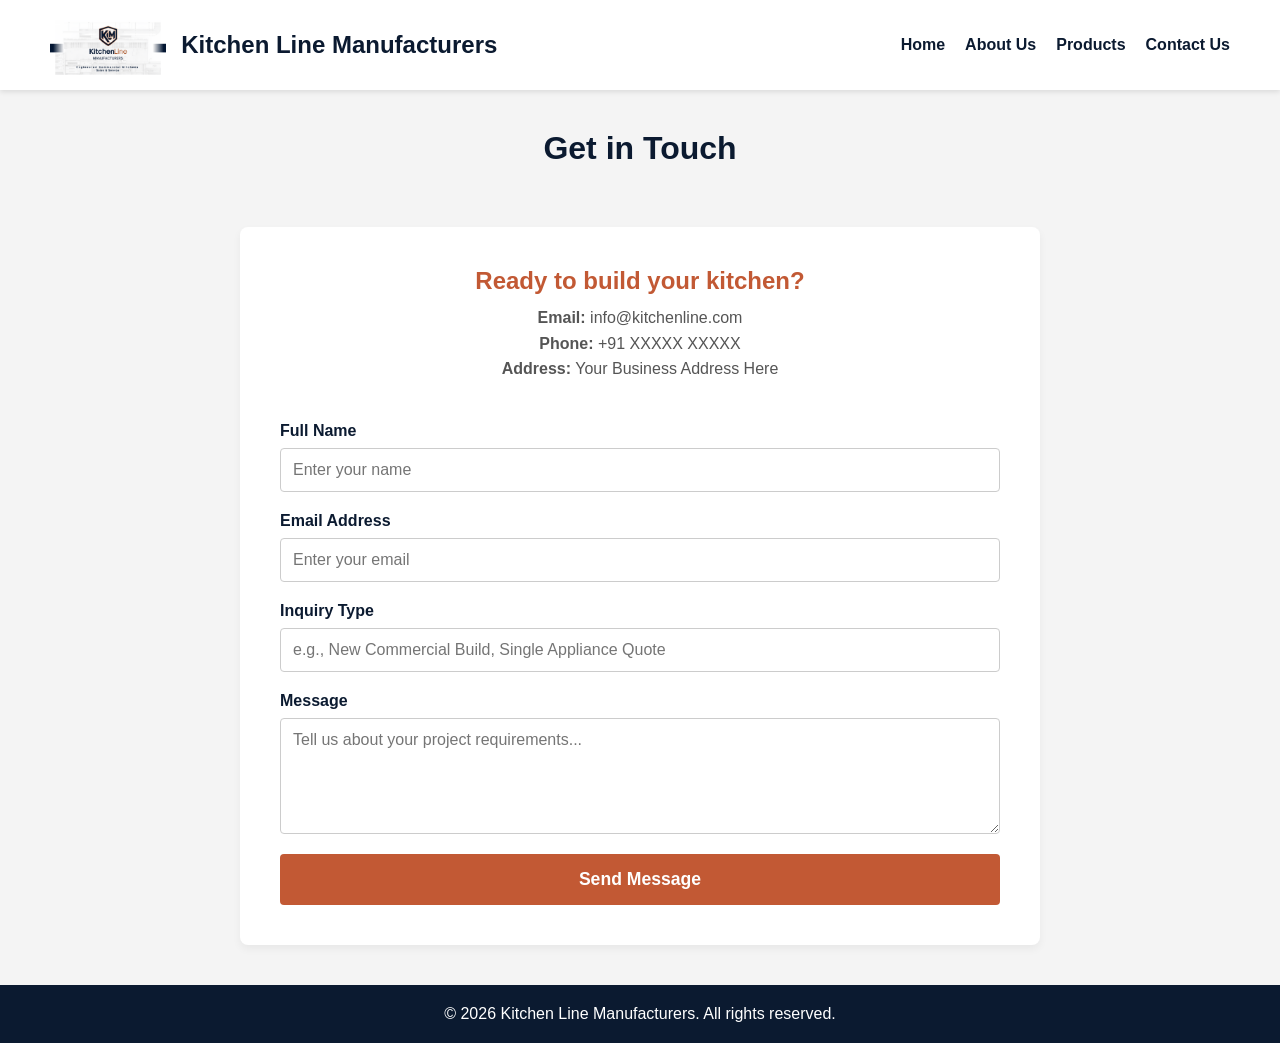
==== contact.html @ 12106828 "Finalizing core website and estimator" ====
<!DOCTYPE html>
<html lang="en">
<head>
    <meta charset="UTF-8">
    <meta name="viewport" content="width=device-width, initial-scale=1.0">
    <title>Contact Us | Kitchen Line Manufacturers</title>
    <link rel="stylesheet" href="assets/css/style.css">
    
    <!-- Specific CSS for the Contact Form layout -->
    <style>
        .contact-container {
            max-width: 800px;
            margin: 40px auto;
            padding: 40px;
            background-color: var(--white);
            border-radius: 8px;
            box-shadow: 0 4px 8px rgba(0,0,0,0.05);
        }
        .contact-info {
            text-align: center;
            margin-bottom: 40px;
        }
        .contact-info h2 {
            color: var(--copper);
            margin-bottom: 10px;
        }
        .contact-info p {
            color: #555;
            line-height: 1.6;
        }
        .form-group {
            margin-bottom: 20px;
        }
        .form-group label {
            display: block;
            margin-bottom: 8px;
            color: var(--navy-blue);
            font-weight: 600;
        }
        .form-group input, .form-group textarea {
            width: 100%;
            padding: 12px;
            border: 1px solid #ccc;
            border-radius: 4px;
            font-family: inherit;
            font-size: 1rem;
        }
        .form-group textarea {
            resize: vertical;
        }
        .submit-btn {
            background-color: var(--copper);
            color: var(--white);
            padding: 15px;
            border: none;
            border-radius: 4px;
            cursor: pointer;
            font-size: 1.1rem;
            font-weight: bold;
            width: 100%;
            transition: background-color 0.3s ease;
        }
        .submit-btn:hover {
            background-color: #a04526;
        }
    </style>
</head>
<body>

    <!-- NAVIGATION BAR -->
    <header>
        <div class="logo-container">
            <img src="assets/images/logo.png" alt="Kitchen Line Logo" class="logo">
            <h2>Kitchen Line Manufacturers</h2>
        </div>
        <nav>
            <ul>
                <li><a href="index.html">Home</a></li>
                <li><a href="about.html">About Us</a></li>
                <li><a href="services.html">Products</a></li> 
                <li><a href="contact.html">Contact Us</a></li>
            </ul>
        </nav>
    </header>

    <main>
        <h1 class="page-title">Get in Touch</h1>
        
        <div class="contact-container">
            <!-- Contact Information -->
            <div class="contact-info">
                <h2>Ready to build your kitchen?</h2>
                <p><strong>Email:</strong> info@kitchenline.com</p>
                <p><strong>Phone:</strong> +91 XXXXX XXXXX</p>
                <p><strong>Address:</strong> Your Business Address Here</p>
            </div>

            <!-- Contact Form -->
            <form action="#" method="POST">
                <div class="form-group">
                    <label for="name">Full Name</label>
                    <input type="text" id="name" name="name" placeholder="Enter your name" required>
                </div>
                
                <div class="form-group">
                    <label for="email">Email Address</label>
                    <input type="email" id="email" name="email" placeholder="Enter your email" required>
                </div>

                <div class="form-group">
                    <label for="subject">Inquiry Type</label>
                    <input type="text" id="subject" name="subject" placeholder="e.g., New Commercial Build, Single Appliance Quote">
                </div>

                <div class="form-group">
                    <label for="message">Message</label>
                    <textarea id="message" name="message" rows="5" placeholder="Tell us about your project requirements..." required></textarea>
                </div>

                <button type="submit" class="submit-btn">Send Message</button>
            </form>
        </div>
    </main>

    <!-- FOOTER -->
    <footer>
        <p>&copy; 2026 Kitchen Line Manufacturers. All rights reserved.</p>
    </footer>

    <script src="assets/js/script.js"></script>
</body>
</html>
---- assets/css/style.css ----
/* --- COLOR PALETTE & RESET --- */
:root {
    --navy-blue: #0b1a30;
    --copper: #c25934;
    --light-bg: #f4f4f4;
    --white: #ffffff;
    --dark-text: #333333;
}

* {
    margin: 0;
    padding: 0;
    box-sizing: border-box;
    font-family: 'Segoe UI', Tahoma, Geneva, Verdana, sans-serif;
}

body {
    background-color: var(--light-bg);
    color: var(--dark-text);
}

/* --- NAVIGATION BAR --- */
header {
    background-color: var(--white);
    display: flex;
    justify-content: space-between;
    align-items: center;
    padding: 15px 50px;
    box-shadow: 0 2px 5px rgba(0,0,0,0.1);
    position: sticky;
    top: 0;
    z-index: 100;
}

.logo-container {
    display: flex;
    align-items: center;
    gap: 15px;
}

.logo {
    height: 60px; /* Adjust this if your logo looks too big or small */
}

.logo-container h2 {
    color: var(--navy-blue);
    font-size: 1.5rem;
}

nav ul {
    list-style: none;
    display: flex;
    gap: 20px;
}

nav a {
    text-decoration: none;
    color: var(--navy-blue);
    font-weight: 600;
    transition: color 0.3s ease;
}

nav a:hover {
    color: var(--copper);
}

/* --- HERO SECTION (For index.html) --- */
.hero-section {
    /* This links directly to your background image */
    background: linear-gradient(rgba(11, 26, 48, 0.8), rgba(11, 26, 48, 0.8)), url('../images/background.png') center/cover;
    height: 80vh;
    display: flex;
    justify-content: center;
    align-items: center;
    text-align: center;
    color: var(--white);
    padding: 20px;
}

.hero-content h1 {
    font-size: 3rem;
    margin-bottom: 15px;
    color: var(--copper);
}

/* --- PRODUCT GRID (For services.html) --- */
.page-title {
    text-align: center;
    padding: 40px 20px 20px;
    color: var(--navy-blue);
}

.product-grid {
    display: grid;
    /* This automatically creates columns that fit the screen */
    grid-template-columns: repeat(auto-fit, minmax(280px, 1fr));
    gap: 30px;
    padding: 40px 50px;
    max-width: 1400px;
    margin: 0 auto;
}

.product-card {
    background-color: var(--white);
    border-radius: 8px;
    overflow: hidden;
    box-shadow: 0 4px 8px rgba(0,0,0,0.1);
    transition: transform 0.3s ease;
}

.product-card:hover {
    transform: translateY(-5px);
}

.product-card img {
    width: 100%;
    height: 250px;
    object-fit: cover;
    border-bottom: 3px solid var(--copper);
}

.product-info {
    padding: 15px;
    text-align: center;
}

.product-info h3 {
    color: var(--navy-blue);
    margin-bottom: 10px;
}

.product-info p {
    font-size: 0.9rem;
    color: #666;
}

/* --- FOOTER --- */
footer {
    background-color: var(--navy-blue);
    color: var(--white);
    text-align: center;
    padding: 20px;
    margin-top: 40px;
}
/* --- ESTIMATOR STYLES --- */
.estimator-section {
    max-width: 800px;
    margin: 40px auto;
    padding: 30px;
    background-color: #f8f9fa;
    border: 2px solid #0b1a30;
    border-radius: 8px;
    text-align: center;
}

.estimator-section h2 {
    color: #d3835f; /* Copper */
    margin-bottom: 10px;
}

.estimator-form {
    display: flex;
    flex-direction: column;
    gap: 20px;
    margin-top: 25px;
    text-align: left;
}

.form-group {
    display: flex;
    flex-direction: column;
}

.form-group label {
    font-weight: bold;
    color: #0b1a30; /* Navy Blue */
    margin-bottom: 5px;
}

.form-group select, .form-group input {
    padding: 10px;
    border: 1px solid #ccc;
    border-radius: 4px;
    font-size: 16px;
}

.price-note {
    font-size: 14px;
    color: #555;
    margin-top: 5px;
}

#calculate-btn {
    background-color: #0b1a30;
    color: white;
    padding: 15px;
    border: none;
    border-radius: 4px;
    font-size: 18px;
    cursor: pointer;
    transition: background-color 0.3s ease;
    font-weight: bold;
}

#calculate-btn:hover {
    background-color: #d3835f;
}

.result-box {
    margin-top: 20px;
    padding: 20px;
    background-color: #0b1a30;
    color: white;
    border-radius: 4px;
    text-align: center;
    transition: background-color 0.3s ease;
}

.result-box h3 {
    margin: 0;
    font-size: 24px;
    color: #d3835f;
}

.disclaimer {
    font-size: 12px;
    color: #aaa;
    margin-top: 10px;
}
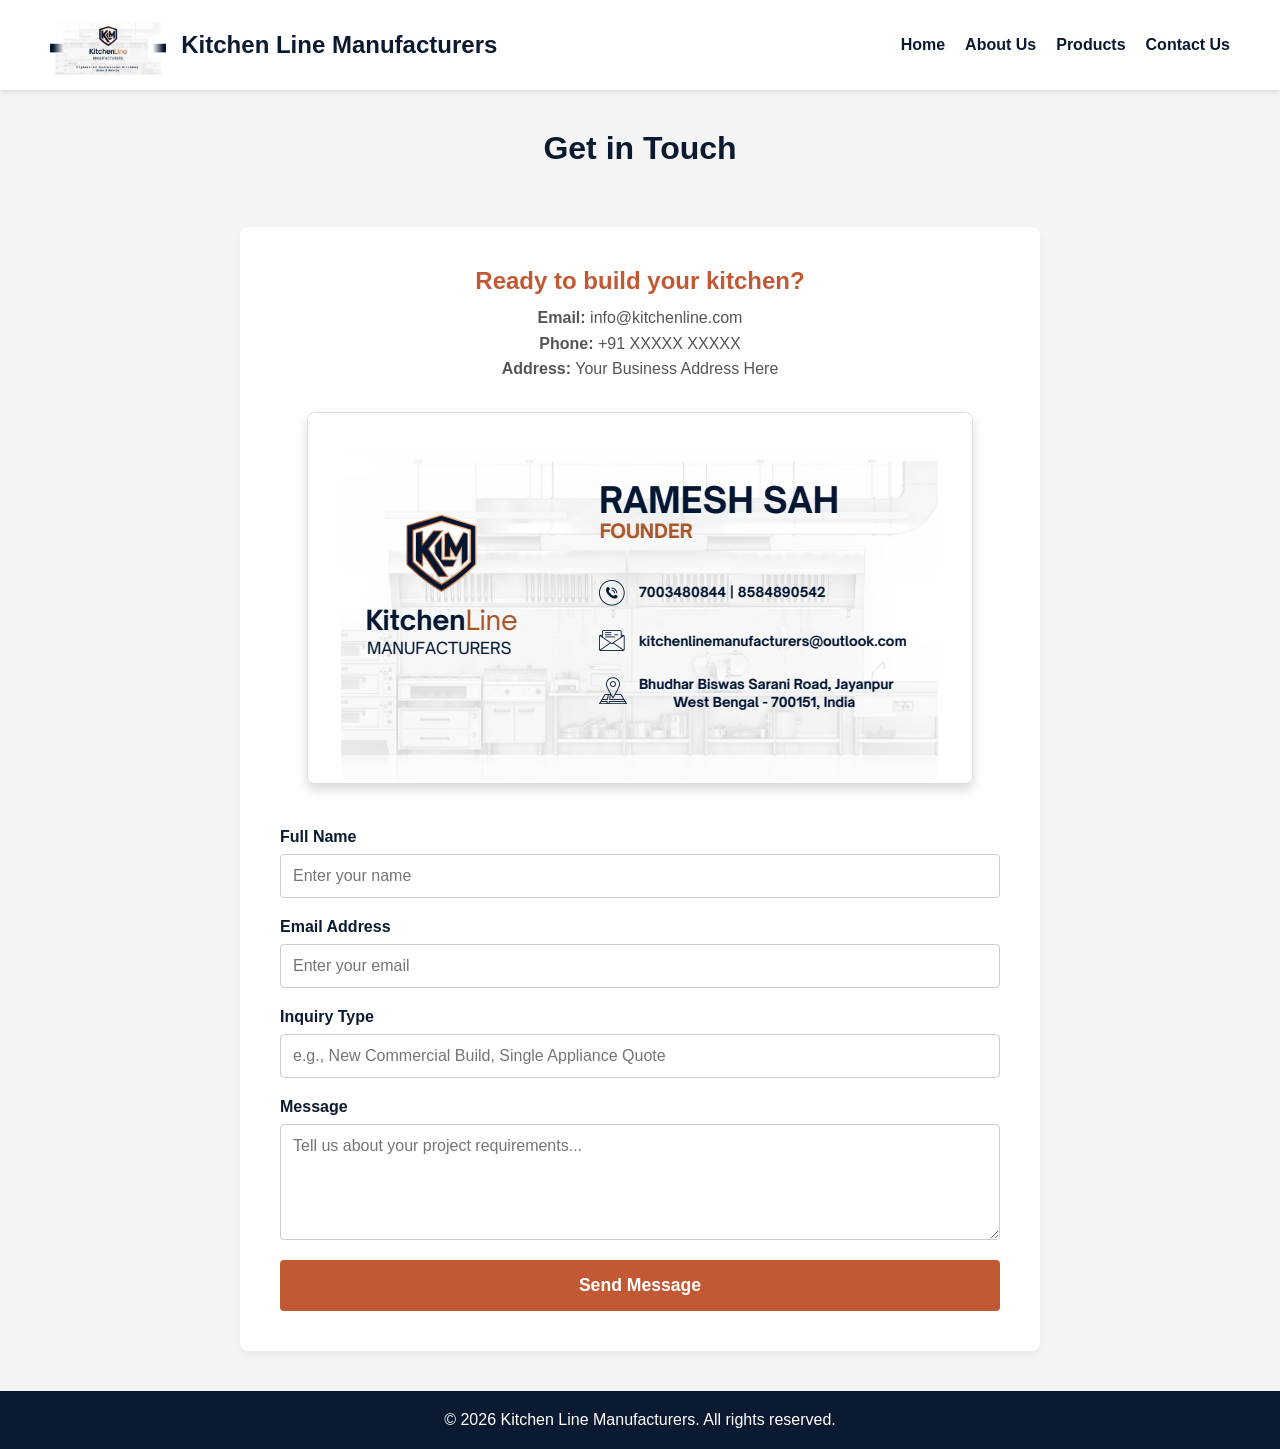
==== commit 162ab8b5: "Added visiting card" ====
--- a/contact.html
+++ b/contact.html
@@ -87,14 +87,18 @@
         <h1 class="page-title">Get in Touch</h1>
         
         <div class="contact-container">
-            <!-- Contact Information -->
+<!-- Contact Information -->
             <div class="contact-info">
                 <h2>Ready to build your kitchen?</h2>
                 <p><strong>Email:</strong> info@kitchenline.com</p>
                 <p><strong>Phone:</strong> +91 XXXXX XXXXX</p>
                 <p><strong>Address:</strong> Your Business Address Here</p>
+                
+                <!-- Visiting Card Image added here -->
+                <div class="visiting-card-container">
+                    <img src="assets/images/contactinfo.png" alt="Kitchen Line Visiting Card" class="visiting-card-img">
+                </div>
             </div>
-
             <!-- Contact Form -->
             <form action="#" method="POST">
                 <div class="form-group">
--- a/assets/css/style.css
+++ b/assets/css/style.css
@@ -226,4 +226,17 @@
     font-size: 12px;
     color: #aaa;
     margin-top: 10px;
-}+}
+/* --- VISITING CARD STYLES --- */
+        .visiting-card-container {
+            margin-top: 30px;
+            text-align: center;
+        }
+        
+        .visiting-card-img {
+            max-width: 100%;
+            height: auto;
+            border-radius: 8px; /* Softens the corners slightly */
+            box-shadow: 0 6px 12px rgba(0,0,0,0.15); /* Adds a professional drop shadow */
+            border: 1px solid #ddd;
+        }
